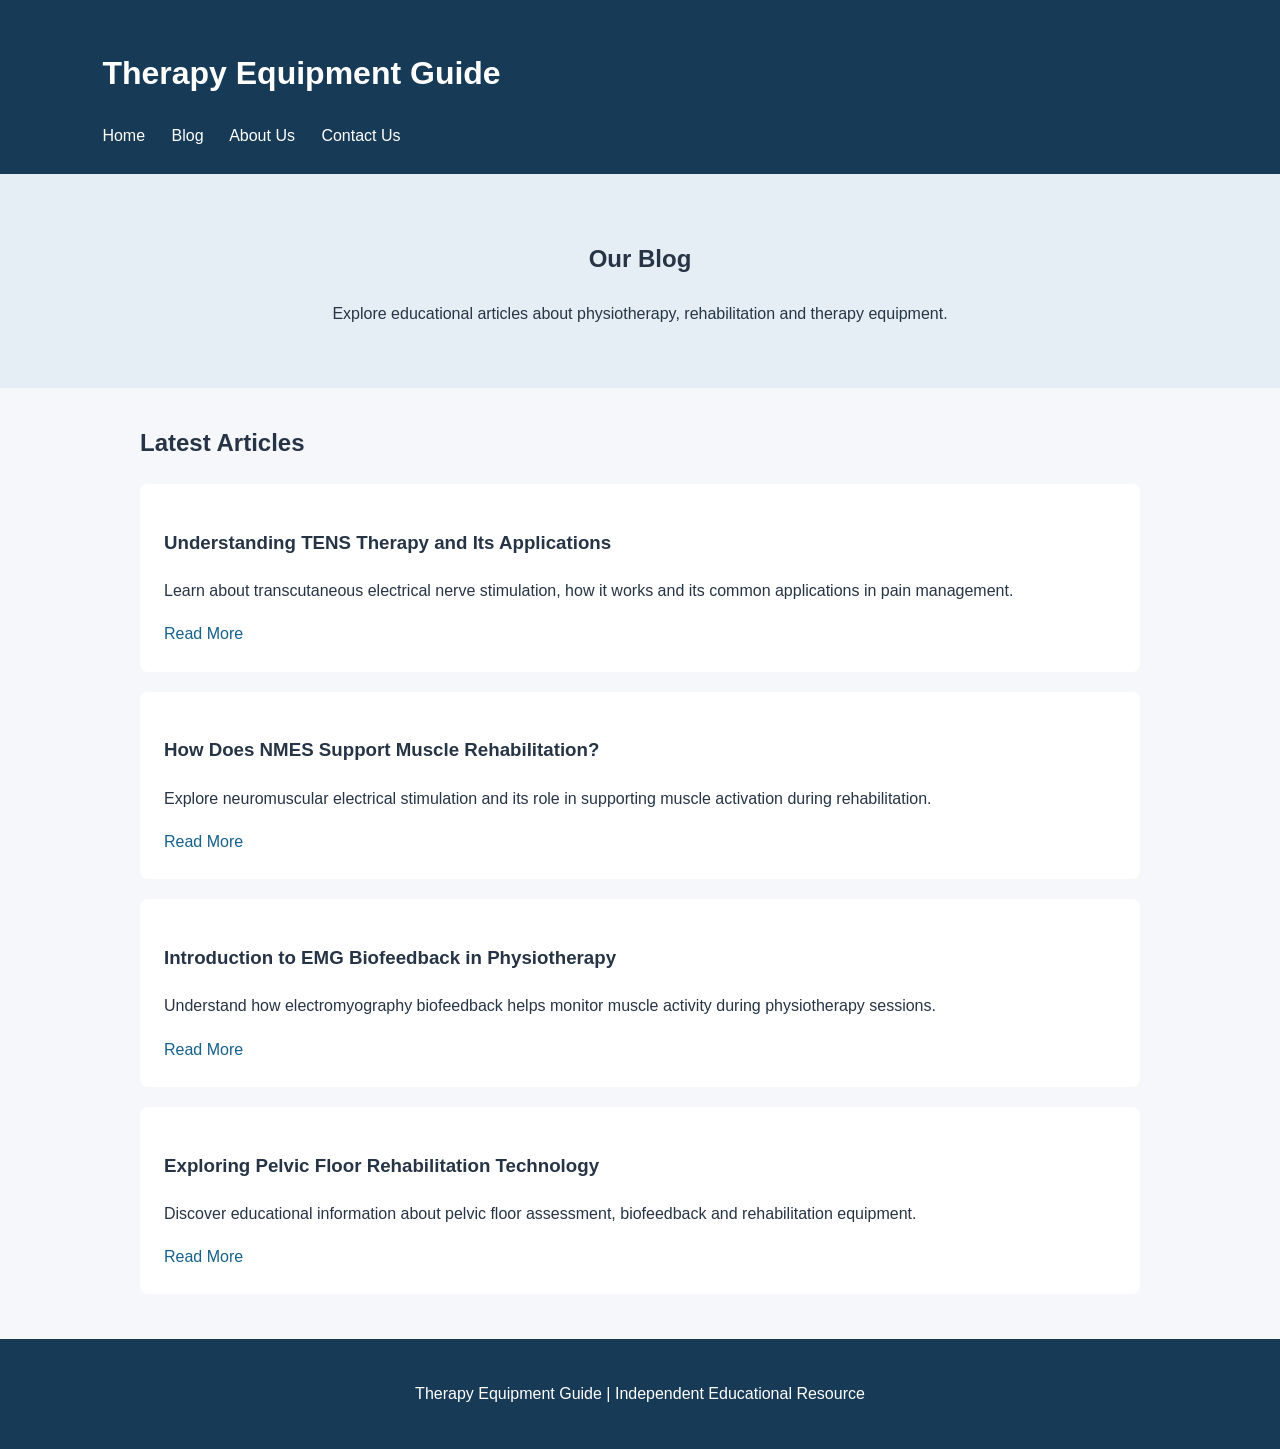
==== blog/index.html @ ddaee25f "Create Blog page." ====
<!DOCTYPE html>
<html lang="en">
<head>
    <meta charset="UTF-8">
    <meta name="viewport" content="width=device-width, initial-scale=1.0">
    <title>Blog | Therapy Equipment Guide</title>
    <meta name="description" content="Read educational articles about physiotherapy, TENS, NMES, EMG biofeedback and rehabilitation equipment.">

    <style>
        body {
            margin: 0;
            font-family: Arial, sans-serif;
            background: #f5f7fa;
            color: #263445;
            line-height: 1.7;
        }

        header, footer {
            background: #173b57;
            color: white;
            padding: 25px 8%;
        }

        nav {
            margin-top: 12px;
        }

        nav a {
            color: white;
            text-decoration: none;
            margin-right: 22px;
        }

        .hero {
            background: #e4eef4;
            padding: 45px 8%;
            text-align: center;
        }

        .content {
            max-width: 1000px;
            margin: 35px auto;
            padding: 0 20px;
        }

        .article {
            background: white;
            padding: 24px;
            margin-bottom: 20px;
            border-radius: 8px;
        }

        .article a {
            color: #17618a;
            text-decoration: none;
        }

        footer {
            text-align: center;
            margin-top: 45px;
        }
    </style>
</head>

<body>

<header>
    <h1>Therapy Equipment Guide</h1>
    <nav>
        <a href="../index.html">Home</a>
        <a href="index.html">Blog</a>
        <a href="../about.html">About Us</a>
        <a href="../contact.html">Contact Us</a>
    </nav>
</header>

<section class="hero">
    <h2>Our Blog</h2>
    <p>Explore educational articles about physiotherapy, rehabilitation and therapy equipment.</p>
</section>

<main class="content">

    <h2>Latest Articles</h2>

    <div class="article">
        <h3>Understanding TENS Therapy and Its Applications</h3>
        <p>Learn about transcutaneous electrical nerve stimulation, how it works and its common applications in pain management.</p>
        <a href="#">Read More</a>
    </div>

    <div class="article">
        <h3>How Does NMES Support Muscle Rehabilitation?</h3>
        <p>Explore neuromuscular electrical stimulation and its role in supporting muscle activation during rehabilitation.</p>
        <a href="#">Read More</a>
    </div>

    <div class="article">
        <h3>Introduction to EMG Biofeedback in Physiotherapy</h3>
        <p>Understand how electromyography biofeedback helps monitor muscle activity during physiotherapy sessions.</p>
        <a href="#">Read More</a>
    </div>

    <div class="article">
        <h3>Exploring Pelvic Floor Rehabilitation Technology</h3>
        <p>Discover educational information about pelvic floor assessment, biofeedback and rehabilitation equipment.</p>
        <a href="#">Read More</a>
    </div>

</main>

<footer>
    <p>Therapy Equipment Guide | Independent Educational Resource</p>
</footer>

</body>
</html>
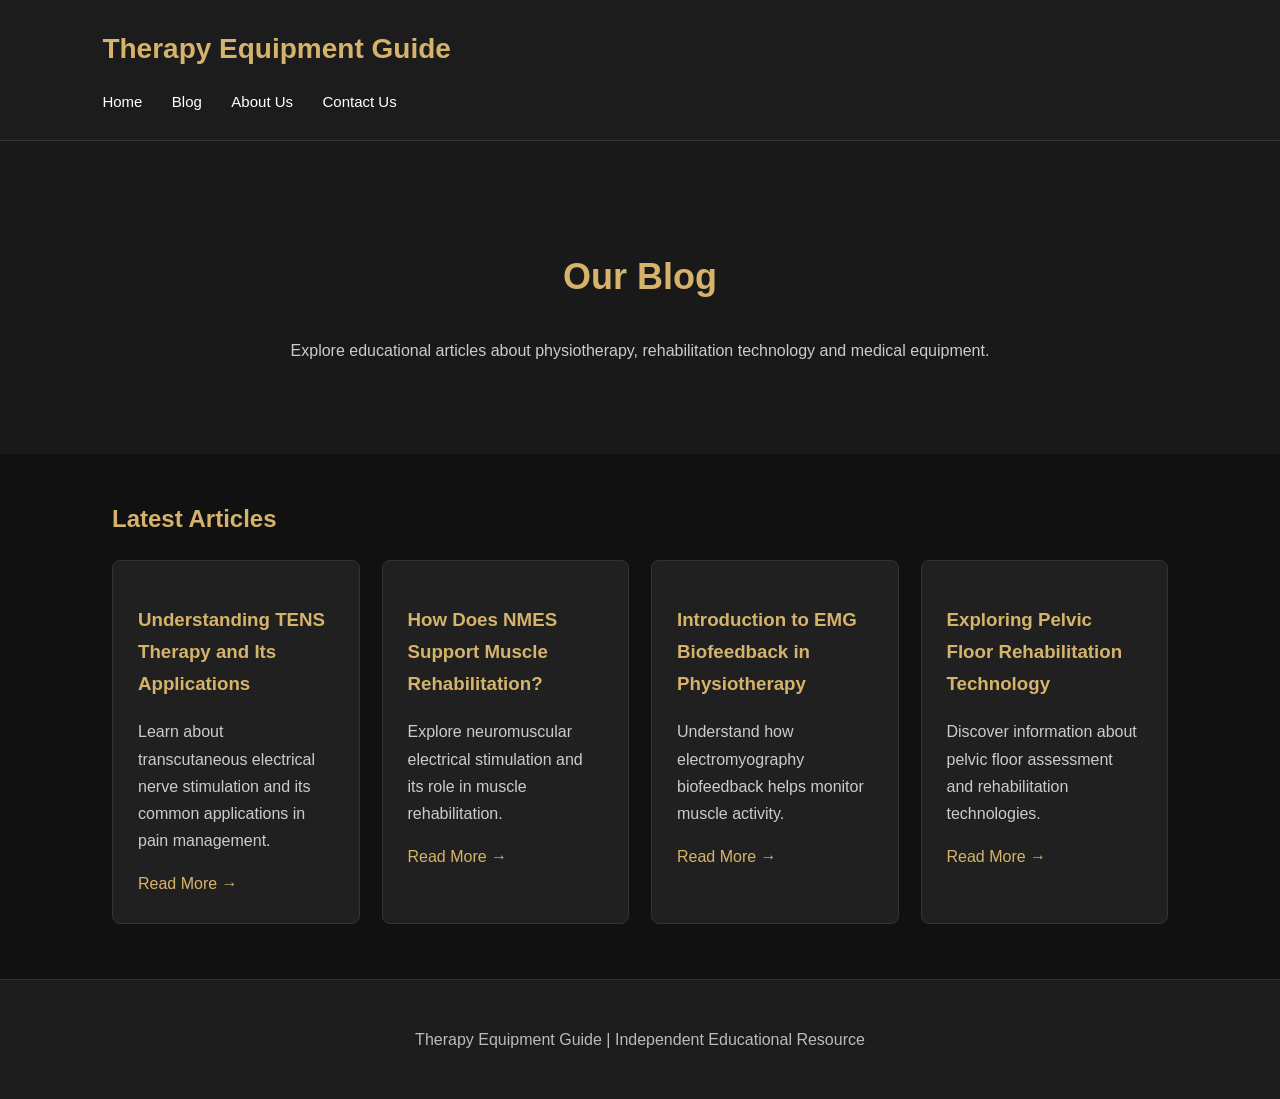
==== commit 1362c766: "Update blog page design." ====
--- a/blog/index.html
+++ b/blog/index.html
@@ -4,69 +4,19 @@
 <head>
     <meta charset="UTF-8">
     <meta name="viewport" content="width=device-width, initial-scale=1.0">
+
     <title>Blog | Therapy Equipment Guide</title>
-    <meta name="description" content="Read educational articles about physiotherapy, TENS, NMES, EMG biofeedback and rehabilitation equipment.">
 
-    <style>
-        body {
-            margin: 0;
-            font-family: Arial, sans-serif;
-            background: #f5f7fa;
-            color: #263445;
-            line-height: 1.7;
-        }
+    <meta name="description" content="Explore educational articles about physiotherapy, TENS, NMES, EMG biofeedback and rehabilitation equipment.">
 
-        header, footer {
-            background: #173b57;
-            color: white;
-            padding: 25px 8%;
-        }
-
-        nav {
-            margin-top: 12px;
-        }
-
-        nav a {
-            color: white;
-            text-decoration: none;
-            margin-right: 22px;
-        }
-
-        .hero {
-            background: #e4eef4;
-            padding: 45px 8%;
-            text-align: center;
-        }
-
-        .content {
-            max-width: 1000px;
-            margin: 35px auto;
-            padding: 0 20px;
-        }
-
-        .article {
-            background: white;
-            padding: 24px;
-            margin-bottom: 20px;
-            border-radius: 8px;
-        }
-
-        .article a {
-            color: #17618a;
-            text-decoration: none;
-        }
-
-        footer {
-            text-align: center;
-            margin-top: 45px;
-        }
-    </style>
+    <link rel="stylesheet" href="../style.css">
 </head>
 
 <body>
 
 <header>
     <h1>Therapy Equipment Guide</h1>
+
     <nav>
         <a href="../index.html">Home</a>
         <a href="index.html">Blog</a>
@@ -77,35 +27,39 @@
 
 <section class="hero">
     <h2>Our Blog</h2>
-    <p>Explore educational articles about physiotherapy, rehabilitation and therapy equipment.</p>
+    <p>Explore educational articles about physiotherapy, rehabilitation technology and medical equipment.</p>
 </section>
 
 <main class="content">
 
     <h2>Latest Articles</h2>
 
-    <div class="article">
-        <h3>Understanding TENS Therapy and Its Applications</h3>
-        <p>Learn about transcutaneous electrical nerve stimulation, how it works and its common applications in pain management.</p>
-        <a href="#">Read More</a>
-    </div>
+    <div class="blog-grid">
 
-    <div class="article">
-        <h3>How Does NMES Support Muscle Rehabilitation?</h3>
-        <p>Explore neuromuscular electrical stimulation and its role in supporting muscle activation during rehabilitation.</p>
-        <a href="#">Read More</a>
-    </div>
+        <div class="blog-card">
+            <h3>Understanding TENS Therapy and Its Applications</h3>
+            <p>Learn about transcutaneous electrical nerve stimulation and its common applications in pain management.</p>
+            <a href="#">Read More →</a>
+        </div>
 
-    <div class="article">
-        <h3>Introduction to EMG Biofeedback in Physiotherapy</h3>
-        <p>Understand how electromyography biofeedback helps monitor muscle activity during physiotherapy sessions.</p>
-        <a href="#">Read More</a>
-    </div>
+        <div class="blog-card">
+            <h3>How Does NMES Support Muscle Rehabilitation?</h3>
+            <p>Explore neuromuscular electrical stimulation and its role in muscle rehabilitation.</p>
+            <a href="#">Read More →</a>
+        </div>
 
-    <div class="article">
-        <h3>Exploring Pelvic Floor Rehabilitation Technology</h3>
-        <p>Discover educational information about pelvic floor assessment, biofeedback and rehabilitation equipment.</p>
-        <a href="#">Read More</a>
+        <div class="blog-card">
+            <h3>Introduction to EMG Biofeedback in Physiotherapy</h3>
+            <p>Understand how electromyography biofeedback helps monitor muscle activity.</p>
+            <a href="#">Read More →</a>
+        </div>
+
+        <div class="blog-card">
+            <h3>Exploring Pelvic Floor Rehabilitation Technology</h3>
+            <p>Discover information about pelvic floor assessment and rehabilitation technologies.</p>
+            <a href="#">Read More →</a>
+        </div>
+
     </div>
 
 </main>
--- a/style.css
+++ b/style.css
@@ -0,0 +1,168 @@
+
+/* GENERAL WEBSITE DESIGN */
+
+* {
+    box-sizing: border-box;
+}
+
+body {
+    margin: 0;
+    padding: 0;
+    font-family: Arial, sans-serif;
+    background: #111111;
+    color: #ffffff;
+    line-height: 1.7;
+}
+
+a {
+    color: #d6b36a;
+    text-decoration: none;
+}
+
+a:hover {
+    color: #ffffff;
+}
+
+/* HEADER */
+
+header {
+    background: #1c1c1c;
+    padding: 25px 8%;
+    border-bottom: 1px solid #333333;
+}
+
+header h1 {
+    margin: 0;
+    color: #d6b36a;
+    font-size: 28px;
+}
+
+nav {
+    margin-top: 15px;
+}
+
+nav a {
+    color: #ffffff;
+    margin-right: 25px;
+    font-size: 15px;
+}
+
+nav a:hover {
+    color: #d6b36a;
+}
+
+/* HERO SECTION */
+
+.hero {
+    background: #191919;
+    padding: 75px 8%;
+    text-align: center;
+}
+
+.hero h2 {
+    color: #d6b36a;
+    font-size: 36px;
+}
+
+.hero p {
+    color: #cccccc;
+    max-width: 750px;
+    margin: 15px auto;
+}
+
+/* MAIN CONTENT */
+
+.content,
+main {
+    max-width: 1100px;
+    margin: 45px auto;
+    padding: 0 22px;
+}
+
+h2, h3 {
+    color: #d6b36a;
+}
+
+/* BLOG AND TOPIC CARDS */
+
+.topics,
+.blog-grid {
+    display: grid;
+    grid-template-columns: repeat(auto-fit, minmax(240px, 1fr));
+    gap: 22px;
+}
+
+.topic,
+.article,
+.blog-card {
+    background: #202020;
+    padding: 25px;
+    border: 1px solid #333333;
+    border-radius: 8px;
+    transition: 0.3s;
+}
+
+.topic:hover,
+.article:hover,
+.blog-card:hover {
+    border-color: #d6b36a;
+    transform: translateY(-3px);
+}
+
+.topic p,
+.article p,
+.blog-card p {
+    color: #cccccc;
+}
+
+/* BUTTONS */
+
+.button {
+    display: inline-block;
+    background: #d6b36a;
+    color: #111111;
+    padding: 11px 23px;
+    border-radius: 4px;
+    font-weight: bold;
+}
+
+.button:hover {
+    background: #ffffff;
+    color: #111111;
+}
+
+/* FOOTER */
+
+footer {
+    background: #1c1c1c;
+    color: #bbbbbb;
+    text-align: center;
+    padding: 30px 8%;
+    margin-top: 55px;
+    border-top: 1px solid #333333;
+}
+
+/* MOBILE DESIGN */
+
+@media (max-width: 600px) {
+    header {
+        padding: 22px;
+    }
+
+    header h1 {
+        font-size: 23px;
+    }
+
+    nav a {
+        display: inline-block;
+        margin: 7px 12px 7px 0;
+    }
+
+    .hero {
+        padding: 45px 20px;
+    }
+
+    .hero h2 {
+        font-size: 27px;
+    }
+}
